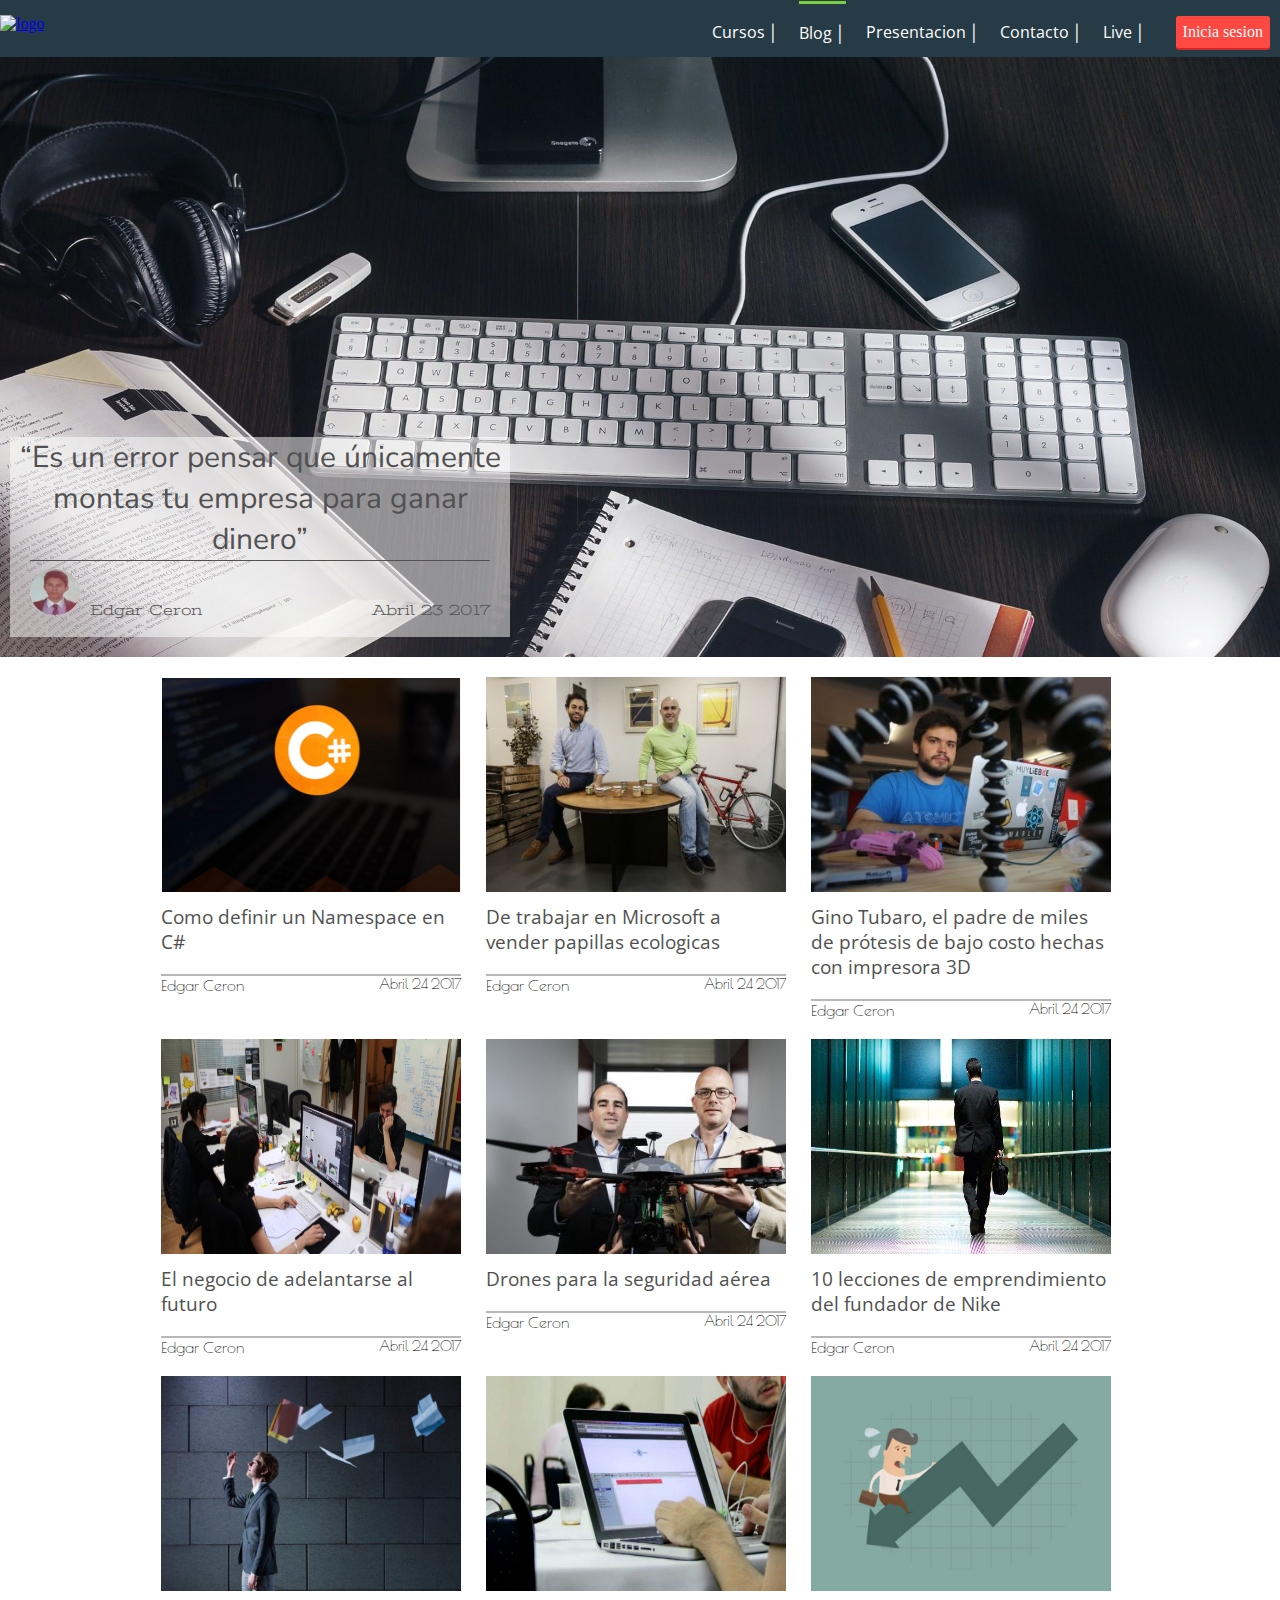
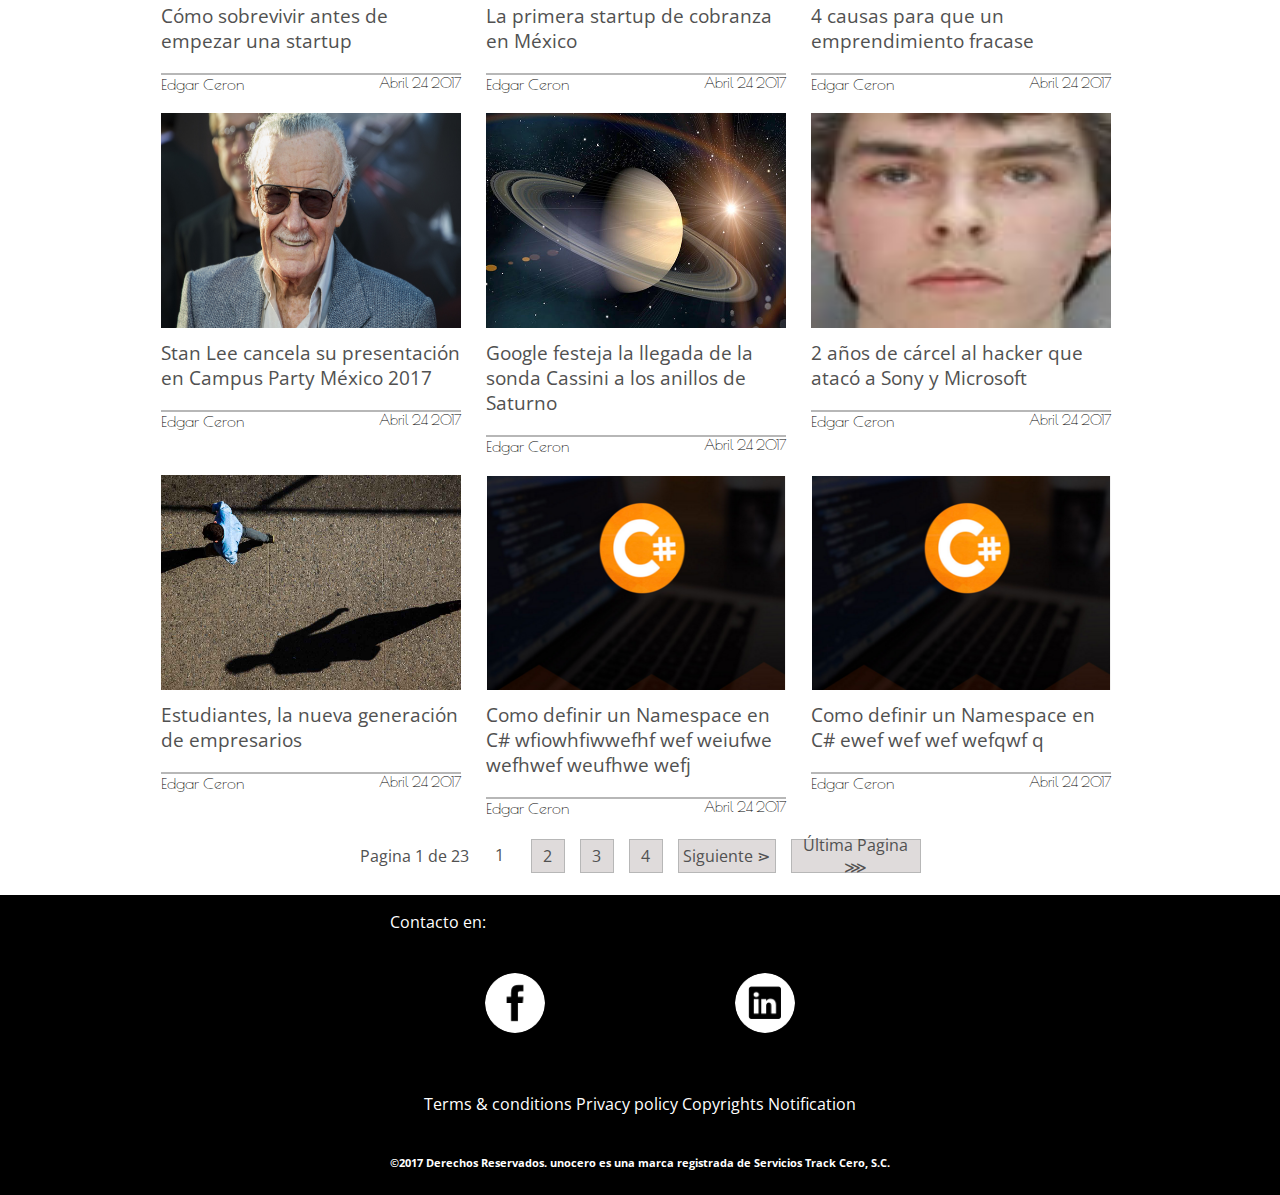
==== index.html @ a7a95a90 "Diseño final de la pagina" ====
<!DOCTYPE html>
<html>
<head>
  <meta charset="utf-8">
  <link href="https://fonts.googleapis.com/css?family=Nunito+Sans" rel="stylesheet">
  <link href="https://fonts.googleapis.com/css?family=Stint+Ultra+Expanded" rel="stylesheet">
  <link href="https://fonts.googleapis.com/css?family=Open+Sans" rel="stylesheet">
  <link href="https://fonts.googleapis.com/css?family=Poiret+One" rel="stylesheet">
  <title>Platzi- blog </title>
  <link rel="stylesheet" href="css/css.css">
</head>
<body>

  <section class="encabezado">
    <div id="enc-izq">
      <a href="index.html#"><img class="enc-logo"src="Imagenes/Logo.png" alt="logo"/></a>
    </div>
    <nav id="enc-der">
      <ul class="enc-lista">
        <li><a href="#" class="enc-lis-texto" id="Cursos">Cursos  │</a></li>
        <li><a href="index.html" class="enc-lis-texto" id="Blog">Blog  │</a></li>
        <li><a href="#portada" class="enc-lis-texto" id="Faq">Presentacion  │</a></li>
        <li><a href="#Footer" class="enc-lis-texto" id="Horarios">Contacto  │</a></li>
        <li><a href="#" class="enc-lis-texto" id="Live">Live  │</a></li>
      </ul>
      <a class="enc-button"href="#">Inicia sesion</a>
    </nav>
  </section>

  <section id="portada" class="background">
    <div class="port-presentacion">
      <div class="port-texto">
        “Es un error pensar que únicamente montas tu empresa para ganar dinero”
      </div>
      <div class="port-autor">
        <a href="https://www.facebook.com/edgar.ceronmiranda" class="port-aut-texto"><img class="port-aut-img" src="Imagenes/autor.jpg" alt="Autor">Edgar Ceron</a>
        <a class="port-aut-fecha">Abril 23 2017</a>
      </div>
    </div>
  </section>

  <section id="Cuerpo">
    <div id="cuer-col1" class="margin">
      <article class="cuer-articulo">
        <a href="Pag-ext/contenido-not.html" ><img class="curp-art-imagen" src="Imagenes/noticias/not-1.png" alt="not-1">
          <a href="Pag-ext/contenido-not.html" class="cuerp-art-nombre">Como definir un Namespace en C#</a>
          <div class="cuer-art-autor">
            <a href="" class="cuer-art-aut-texto">Edgar Ceron</a>
            <a class="cuer-art-aut-fecha">Abril 24 2017</a>
          </div>
        </article>
        <article class="cuer-articulo">
          <a href="Pag-ext/contenido-not.html" ><img class="curp-art-imagen" src="Imagenes/noticias/not-2.jpg" alt="not-2">
            <a href="Pag-ext/contenido-not.html" class="cuerp-art-nombre">De trabajar en Microsoft a vender papillas ecologicas</a>
            <div class="cuer-art-autor">
              <a href="" class="cuer-art-aut-texto">Edgar Ceron</a>
              <a class="cuer-art-aut-fecha">Abril 24 2017</a>
            </div>
        </article>
        <article class="cuer-articulo">
          <a href="Pag-ext/contenido-not.html" ><img class="curp-art-imagen" src="Imagenes/noticias/not-3.jpg" alt="not-3">
            <a href="Pag-ext/contenido-not.html" class="cuerp-art-nombre">Gino Tubaro, el padre de miles de prótesis de bajo costo hechas con impresora 3D</a>
            <div class="cuer-art-autor">
              <a href="" class="cuer-art-aut-texto">Edgar Ceron</a>
              <a class="cuer-art-aut-fecha">Abril 24 2017</a>
            </div>
        </article>
      </div>
      <div id="cuer-col2" class="margin">
        <article class="cuer-articulo">
          <a href="Pag-ext/contenido-not.html" ><img class="curp-art-imagen" src="Imagenes/noticias/not-4.jpg" alt="not-4">
            <a href="Pag-ext/contenido-not.html" class="cuerp-art-nombre">El negocio de adelantarse al futuro</a>
            <div class="cuer-art-autor">
              <a href="" class="cuer-art-aut-texto">Edgar Ceron</a>
              <a class="cuer-art-aut-fecha">Abril 24 2017</a>
            </div>
        </article>
        <article class="cuer-articulo">
          <a href="Pag-ext/contenido-not.html" ><img class="curp-art-imagen" src="Imagenes/noticias/not-5.jpg" alt="not-5">
            <a href="Pag-ext/contenido-not.html" class="cuerp-art-nombre">Drones para la seguridad aérea</a>
            <div class="cuer-art-autor">
              <a href="" class="cuer-art-aut-texto">Edgar Ceron</a>
              <a class="cuer-art-aut-fecha">Abril 24 2017</a>
            </div>
        </article>
        <article class="cuer-articulo">
          <a href="Pag-ext/contenido-not.html" ><img class="curp-art-imagen" src="Imagenes/noticias/not-6.jpg" alt="not-6">
            <a href="Pag-ext/contenido-not.html" class="cuerp-art-nombre">10 lecciones de emprendimiento del fundador de Nike</a>
            <div class="cuer-art-autor">
              <a href="" class="cuer-art-aut-texto">Edgar Ceron</a>
              <a class="cuer-art-aut-fecha">Abril 24 2017</a>
            </div>
        </article>
      </div>
      <div id="cuer-col3" class="margin">
        <article class="cuer-articulo">
          <a href="Pag-ext/contenido-not.html" ><img class="curp-art-imagen" src="Imagenes/noticias/not-7.jpg" alt="not-7">
            <a href="Pag-ext/contenido-not.html" class="cuerp-art-nombre">Cómo sobrevivir antes de empezar una startup</a>
            <div class="cuer-art-autor">
              <a href="" class="cuer-art-aut-texto">Edgar Ceron</a>
              <a class="cuer-art-aut-fecha">Abril 24 2017</a>
            </div>
        </article>
        <article class="cuer-articulo">
          <a href="Pag-ext/contenido-not.html" ><img class="curp-art-imagen" src="Imagenes/noticias/not-8.jpg" alt="not-8">
            <a href="Pag-ext/contenido-not.html" class="cuerp-art-nombre">La primera startup de cobranza en México</a>
            <div class="cuer-art-autor">
              <a href="" class="cuer-art-aut-texto">Edgar Ceron</a>
              <a class="cuer-art-aut-fecha">Abril 24 2017</a>
            </div>
        </article>
        <article class="cuer-articulo">
          <a href="Pag-ext/contenido-not.html" ><img class="curp-art-imagen" src="Imagenes/noticias/not-9.jpg" alt="not-9">
            <a href="Pag-ext/contenido-not.html" class="cuerp-art-nombre">4 causas para que un emprendimiento fracase</a>
            <div class="cuer-art-autor">
              <a href="" class="cuer-art-aut-texto">Edgar Ceron</a>
              <a class="cuer-art-aut-fecha">Abril 24 2017</a>
            </div>
          </article>
      </div>
      <div id="cuer-col4" class="margin">
        <article class="cuer-articulo">
          <a href="Pag-ext/contenido-not.html" ><img class="curp-art-imagen" src="Imagenes/noticias/not-10.jpg" alt="not-10">
            <a href="Pag-ext/contenido-not.html" class="cuerp-art-nombre">Stan Lee cancela su presentación en Campus Party México 2017</a>
            <div class="cuer-art-autor">
              <a href="" class="cuer-art-aut-texto">Edgar Ceron</a>
              <a class="cuer-art-aut-fecha">Abril 24 2017</a>
            </div>
        </article>
        <article class="cuer-articulo">
          <a href="Pag-ext/contenido-not.html" ><img class="curp-art-imagen" src="Imagenes/noticias/not-11.jpg" alt="not-11">
            <a href="Pag-ext/contenido-not.html" class="cuerp-art-nombre">Google festeja la llegada de la sonda Cassini a los anillos de Saturno</a>
            <div class="cuer-art-autor">
              <a href="" class="cuer-art-aut-texto">Edgar Ceron</a>
              <a class="cuer-art-aut-fecha">Abril 24 2017</a>
            </div>
        </article>
        <article class="cuer-articulo">
          <a href="Pag-ext/contenido-not.html" ><img class="curp-art-imagen" src="Imagenes/noticias/not-12.jpeg" alt="not-12"></a>
          <a href="Pag-ext/contenido-not.html" class="cuerp-art-nombre">2 años de cárcel al hacker que atacó a Sony y Microsoft</a>
          <div class="cuer-art-autor">
            <a href="" class="cuer-art-aut-texto">Edgar Ceron</a>
            <a class="cuer-art-aut-fecha">Abril 24 2017</a>
          </div>
        </article>
      </div>
      <div id="cuer-col5" class="margin">
        <article class="cuer-articulo">
          <a href="Pag-ext/contenido-not.html" ><img class="curp-art-imagen" src="Imagenes/noticias/not-13.jpg" alt="not-13">
            <a href="Pag-ext/contenido-not.html" class="cuerp-art-nombre">Estudiantes, la nueva generación de empresarios</a>
            <div class="cuer-art-autor">
              <a href="" class="cuer-art-aut-texto">Edgar Ceron</a>
              <a class="cuer-art-aut-fecha">Abril 24 2017</a>
            </div>
        </article>
        <article class="cuer-articulo">
          <a href="Pag-ext/contenido-not.html" ><img class="curp-art-imagen" src="Imagenes/noticias/not-1.png" alt="not-1">
            <a href="Pag-ext/contenido-not.html" class="cuerp-art-nombre">Como definir un Namespace en C# wfiowhfiwwefhf wef weiufwe wefhwef weufhwe wefj </a>
            <div class="cuer-art-autor">
              <a href="" class="cuer-art-aut-texto">Edgar Ceron</a>
              <a class="cuer-art-aut-fecha">Abril 24 2017</a>
            </div>
        </article>
        <article class="cuer-articulo">
          <a href="Pag-ext/contenido-not.html" ><img class="curp-art-imagen" src="Imagenes/noticias/not-1.png" alt="not-1">
            <a href="Pag-ext/contenido-not.html" class="cuerp-art-nombre">Como definir un Namespace en C# ewef wef wef wefqwf q</a>
            <div class="cuer-art-autor">
              <a href="" class="cuer-art-aut-texto">Edgar Ceron</a>
              <a class="cuer-art-aut-fecha">Abril 24 2017</a>
            </div>
        </article>
      </div>
      <div id="Numpag-cuerpo">
        <a class="numpag-text">Pagina 1 de 23</a>
        <a href="#" class="numpag-boton1 botonpag">1</a>
        <a href="Pag-ext/pagnum-blog.html" class="numpag-boton2 botonpag">2</a>
        <a href="Pag-ext/pagnum-blog.html" class="numpag-boton3 botonpag">3</a>
        <a href="Pag-ext/pagnum-blog.html" class="numpag-boton4 botonpag">4</a>
        <a href="Pag-ext/pagnum-blog.html" class="numpag-botonsiguente botonpag">Siguiente ⋗</a>
        <a href="Pag-ext/pagnum-blog.html" class="numpag-botonultima botonpag">Última Pagina ⋙</a>
      </div>
  </section>

  <section id="Footer">
    <div class="footer-texto">
      <div class="margen">
        <p>Contacto en: </p>
        <div class="footer-img">
          <a href="https://www.facebook.com/edgar.ceronmiranda"><img class="footer-img-1" src="Imagenes/facebook.png" alt=""></a>
          <a href=""><img class="footer-img-2" src="Imagenes/linkedin.png" alt=""></a>
        </div>
        <div class="footer-final">
          <p>Terms & conditions Privacy policy Copyrights Notification</p>
          <h6>©2017 Derechos Reservados. unocero es una marca registrada de Servicios Track Cero, S.C.</h6>
        </div>
      </div>
    </div>
  </section>

</body>
</html>
---- css/css.css ----
body{
  margin: 0px;
}
#Blog{
  border-top: 3.5px solid #7dcd40;
}
.encabezado{
 background-color: #273b47;
 display: flex;
 justify-content: space-between;
 position: relative;
 height: 57px;
}

.enc-lista{
 display: inline-flex;
 margin-right: 20px;
 margin-top: -9px;
}
.enc-lista li{
  display: flex;
  content: none;
  align-items: center;
  margin: 10px;
  display: table;
}

.enc-lista a{
  text-decoration: none;
  color:white;
  font-family: 'Open Sans', sans-serif;
  display: table-cell;
  vertical-align: middle;
  height: 58px;
  display: table-cell;
  vertical-align: middle;
}
.enc-lista a:hover{
  border-top: 3px solid #ff4842;
}

.enc-button{
  background-color: #ff4842;
  color: white;
  text-decoration: none;
  border-radius: 3px;
  margin-top: 16px;
  padding: 3px;
  margin-right: 10px;
  border-bottom: 2.5px solid #d0272a;
  padding: 7px;
  transition: .2s;
}

.enc-button:active{
  transform: scale(.9);
}

.enc-logo{
  height: 27px;
  width: 220px;
  margin-top: 15px;
}

#enc-izq{
  display: flex;
  margin-right: 15px;
}

#enc-der{
  display: flex;
  align-items: flex-start;

}
.background{
  background-image: url("../Imagenes/fondo.jpg");
  background-size: cover;
  color: #515151;
  height: 600px;
  display: flex;
  align-items: flex-end;
}

.port-presentacion{
  height: 200px;
  width: 500px;
  background-color:rgba(255,255,255,0.5);
  margin-bottom: 20px;
  margin-left: 10px;
}
.port-texto{
  color: #515151;
  font-size: 30px;
  text-align: center;
font-family: 'Nunito Sans', sans-serif;
}
.port-autor{
  display: flex;
  justify-content: space-between;
  border-top: 1px solid #515151;
  margin: 0px 20px;
  font-family: 'Stint Ultra Expanded', cursive;
  font-size: 15px;
}
.port-aut-img{
  height: 46px;
  width: 50px;
  border-radius: 100%;
  margin-right: 10px;
  margin-top: 8px;
}
.port-aut-texto{
  text-decoration: none;
  color: #515151;
  width: 200px;
  display: flex;
  align-items: baseline;
}

.port-aut-fecha{
  display: flex;
  align-items: flex-end;
  color: #515151;
}

#Cuerpo{
  width: 984px;
  margin: 0 auto;
}

.margin{
  margin-top: 20px;
  display: inline-flex;
}



.cuer-articulo{
  display: flex;
  flex-direction: column;
  width: 300px;
  margin:0 12.5px;
}

.curp-art-imagen{
  width: 300px;
  height: 215px;
}

.cuerp-art-nombre{
  color: #515151;
  font-size: 1.17em;
  margin-top: 8px;
  font-family: 'Open Sans', sans-serif;
  margin-bottom: 20px;
  text-decoration: none;
}

.cuer-art-autor{
display: flex;
justify-content: space-between;
border-top: 2px solid #b7b7b7;
font-family: 'Poiret One', cursive;
}
.cuer-art-aut-texto{
  text-decoration: none;
  color: black;
}

.cuer-art-aut-fecha{
  font-size: 14px;
}

#Numpag-cuerpo{
  display: flex;
  justify-content: center;
  margin: 22px 0;
}

.numpag-text{
  display: flex;
  align-items: center;
  justify-content: center;
  font-family: 'Open Sans', sans-serif;
  text-decoration: none;
  text-align: center;
  color: #515151;
}

.botonpag{
  background-color: #DFDBDB;
  color: #515151;
  margin-left: 15px;
  border: 1px solid #b7b7b7;
  text-align: center;
  width: 2em;
  height: 2em;
  display: flex;
  align-items: center;
  justify-content: center;
  font-family: 'Open Sans', sans-serif;
  text-decoration: none;
}

.numpag-boton1{
  background-color: inherit;
  border: none;
}
.numpag-boton2-numpag{
  background-color: inherit;
  border: none;
}
.numpag-botonsiguente{
  width: 6em;
}
.numpag-botonultima{
  width: 8em;
}

.footer-texto{
  background-color: black;
  display: flex;

  height: 300px;
  color: white;
  font-family: 'Open Sans', sans-serif;
  justify-content: center;
}

.footer-img{
  display: flex;
  justify-content: space-around;
  margin: auto;
  margin-top: 40px;

}
.footer-img-1, .footer-img-2{
  width: 60px;
  border-radius: 100%;

}
.footer-final{
  display: flex;
  text-align: center;
  flex-direction: column;
  margin-top:39px ;
}

/*pagina de noticias*/
.encabezado-contenido-not{
  position: fixed;
  width: 100%;
  margin-top: -41px;
  }

.Cuerpo-noticia{
  margin-top: 40px;
  display: flex;
  justify-content: center;
}
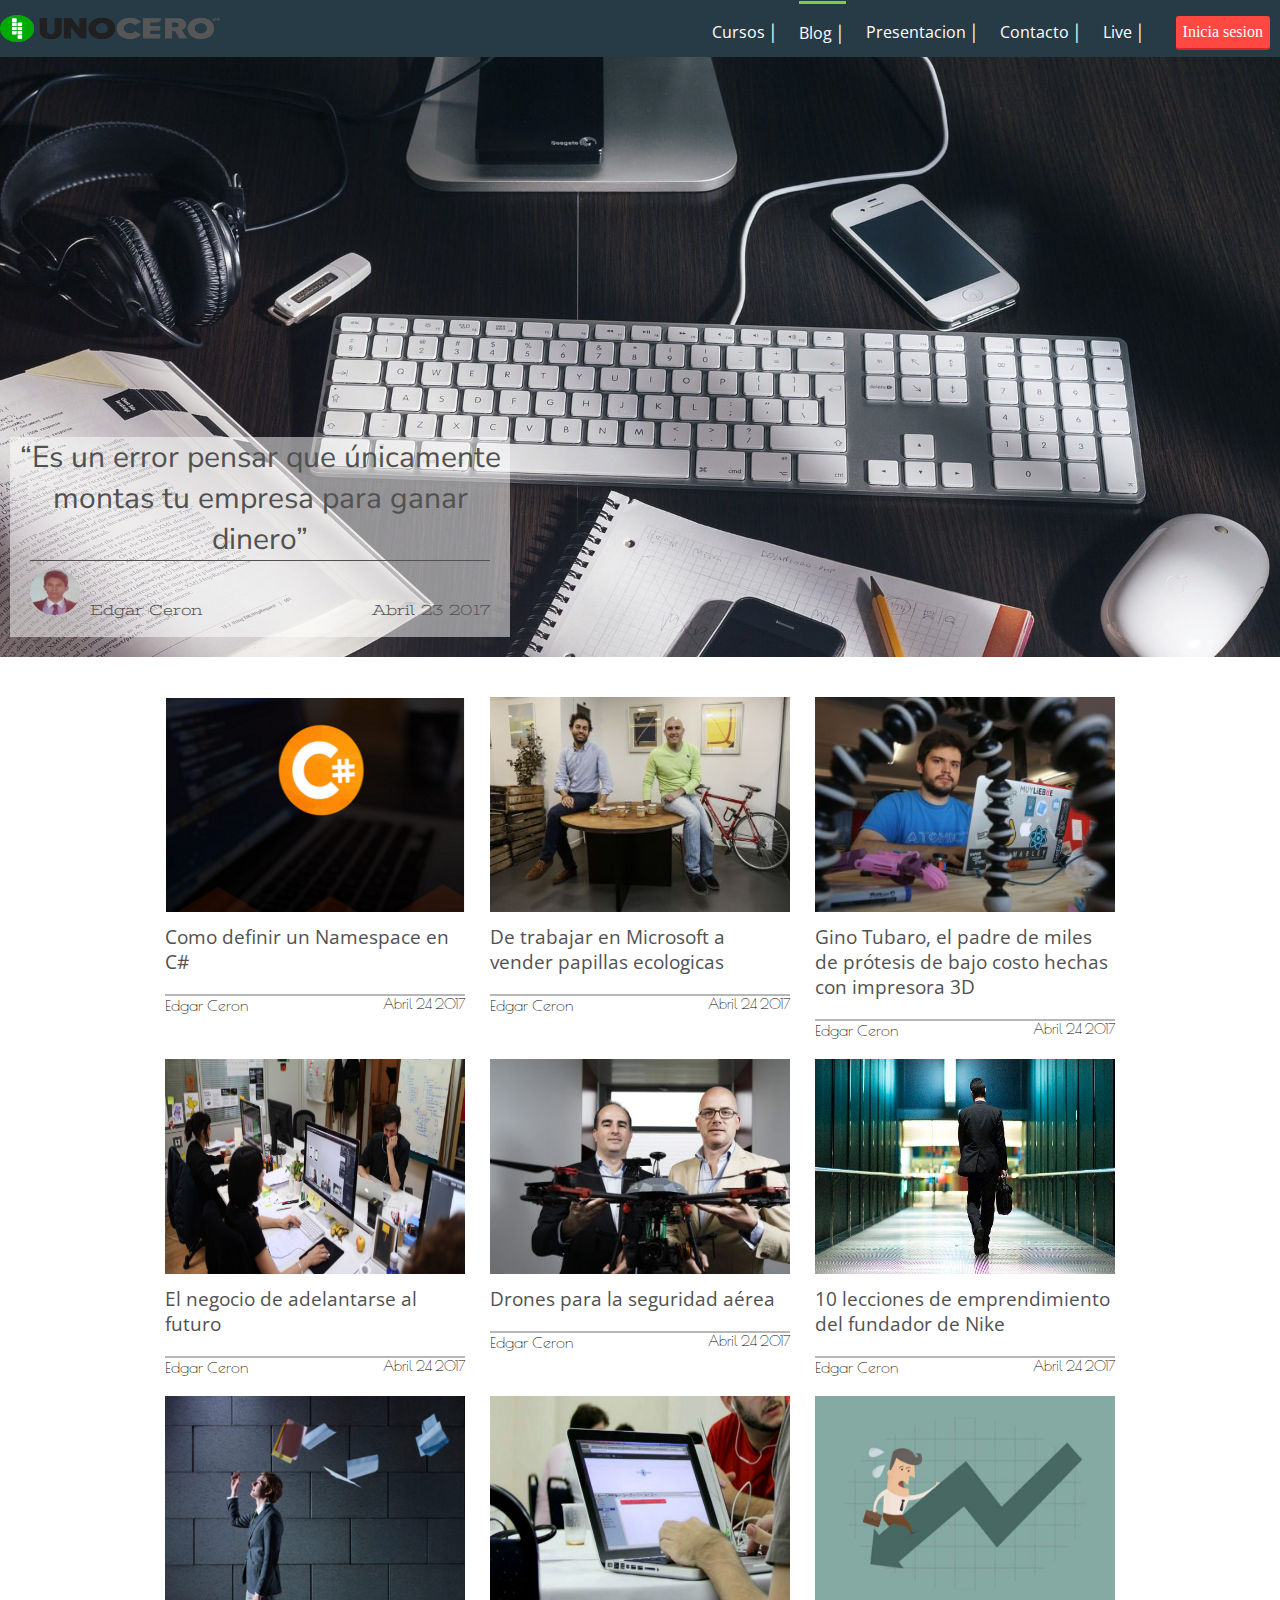
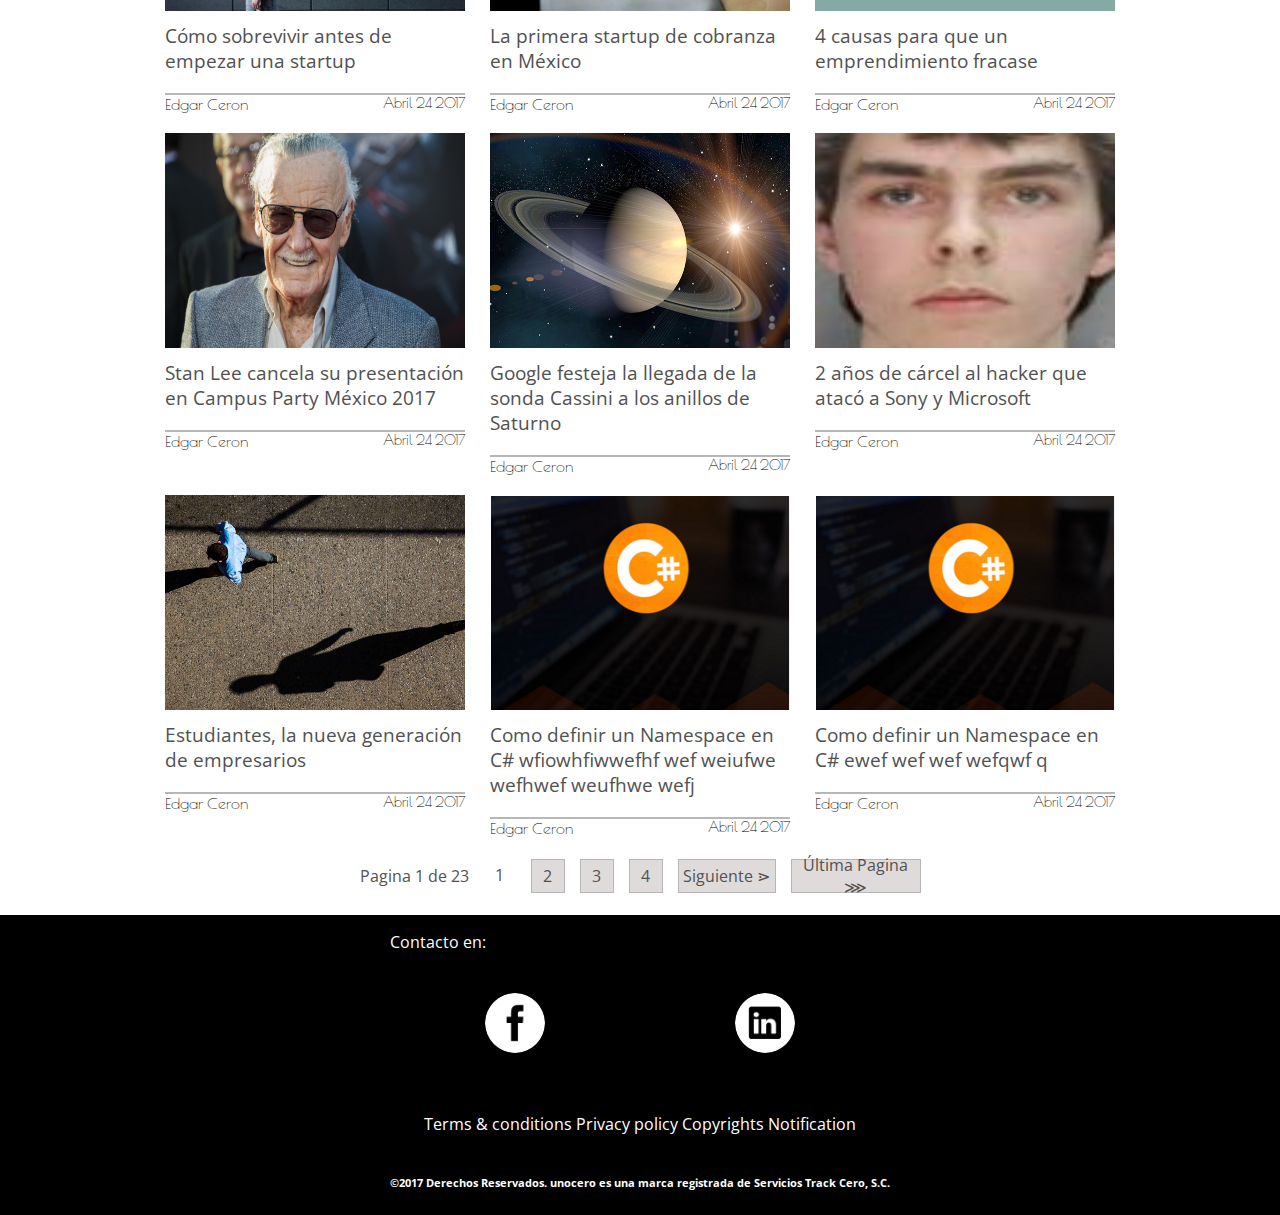
==== commit ada697f3: "Empezamos hacer el sitio responsive-design,el cuerpo de la noticia esta echo" ====
--- a/index.html
+++ b/index.html
@@ -8,12 +8,13 @@
   <link href="https://fonts.googleapis.com/css?family=Poiret+One" rel="stylesheet">
   <title>Platzi- blog </title>
   <link rel="stylesheet" href="css/css.css">
+  <meta name="viewport" content="width=device-width, initial-scale=1">
 </head>
 <body>
 
   <section class="encabezado">
     <div id="enc-izq">
-      <a href="index.html#"><img class="enc-logo"src="Imagenes/Logo.png" alt="logo"/></a>
+      <a href="index.html#"><img class="enc-logo"src="Imagenes/logo.png" alt="logo"/></a>
     </div>
     <nav id="enc-der">
       <ul class="enc-lista">
@@ -25,6 +26,7 @@
       </ul>
       <a class="enc-button"href="#">Inicia sesion</a>
     </nav>
+
   </section>
 
   <section id="portada" class="background">
@@ -65,8 +67,6 @@
               <a class="cuer-art-aut-fecha">Abril 24 2017</a>
             </div>
         </article>
-      </div>
-      <div id="cuer-col2" class="margin">
         <article class="cuer-articulo">
           <a href="Pag-ext/contenido-not.html" ><img class="curp-art-imagen" src="Imagenes/noticias/not-4.jpg" alt="not-4">
             <a href="Pag-ext/contenido-not.html" class="cuerp-art-nombre">El negocio de adelantarse al futuro</a>
@@ -91,8 +91,6 @@
               <a class="cuer-art-aut-fecha">Abril 24 2017</a>
             </div>
         </article>
-      </div>
-      <div id="cuer-col3" class="margin">
         <article class="cuer-articulo">
           <a href="Pag-ext/contenido-not.html" ><img class="curp-art-imagen" src="Imagenes/noticias/not-7.jpg" alt="not-7">
             <a href="Pag-ext/contenido-not.html" class="cuerp-art-nombre">Cómo sobrevivir antes de empezar una startup</a>
@@ -117,8 +115,6 @@
               <a class="cuer-art-aut-fecha">Abril 24 2017</a>
             </div>
           </article>
-      </div>
-      <div id="cuer-col4" class="margin">
         <article class="cuer-articulo">
           <a href="Pag-ext/contenido-not.html" ><img class="curp-art-imagen" src="Imagenes/noticias/not-10.jpg" alt="not-10">
             <a href="Pag-ext/contenido-not.html" class="cuerp-art-nombre">Stan Lee cancela su presentación en Campus Party México 2017</a>
@@ -143,8 +139,6 @@
             <a class="cuer-art-aut-fecha">Abril 24 2017</a>
           </div>
         </article>
-      </div>
-      <div id="cuer-col5" class="margin">
         <article class="cuer-articulo">
           <a href="Pag-ext/contenido-not.html" ><img class="curp-art-imagen" src="Imagenes/noticias/not-13.jpg" alt="not-13">
             <a href="Pag-ext/contenido-not.html" class="cuerp-art-nombre">Estudiantes, la nueva generación de empresarios</a>
@@ -164,6 +158,14 @@
         <article class="cuer-articulo">
           <a href="Pag-ext/contenido-not.html" ><img class="curp-art-imagen" src="Imagenes/noticias/not-1.png" alt="not-1">
             <a href="Pag-ext/contenido-not.html" class="cuerp-art-nombre">Como definir un Namespace en C# ewef wef wef wefqwf q</a>
+            <div class="cuer-art-autor">
+              <a href="" class="cuer-art-aut-texto">Edgar Ceron</a>
+              <a class="cuer-art-aut-fecha">Abril 24 2017</a>
+            </div>
+        </article>
+        <article class="cuer-articulo opcional">
+          <a href="Pag-ext/contenido-not.html" ><img class="curp-art-imagen" src="Imagenes/noticias/not-1.png" alt="not-1">
+            <a href="Pag-ext/contenido-not.html" class="cuerp-art-nombre">Como definir un</a>
             <div class="cuer-art-autor">
               <a href="" class="cuer-art-aut-texto">Edgar Ceron</a>
               <a class="cuer-art-aut-fecha">Abril 24 2017</a>
--- a/css/css.css
+++ b/css/css.css
@@ -1,5 +1,3 @@
-
-
 body{
   margin: 0px;
 }
@@ -126,22 +124,27 @@
 }
 
 #Cuerpo{
-  width: 984px;
+  max-width: 992px;
   margin: 0 auto;
 }
 
 .margin{
   margin-top: 20px;
-  display: inline-flex;
-}
-
-
+  display: flex;
+  flex-wrap: wrap;
+  justify-content: center;
+}
+
+.opcional{
+  display: none !important;
+}
 
 .cuer-articulo{
   display: flex;
   flex-direction: column;
   width: 300px;
   margin:0 12.5px;
+  margin-top: 20px
 }
 
 .curp-art-imagen{
@@ -260,3 +263,11 @@
   display: flex;
   justify-content: center;
 }
+/*Iniciamos media-querys*/
+
+@media screen and (max-width: 974px) {
+  .opcional{
+    display: flex !important;
+  }
+
+}
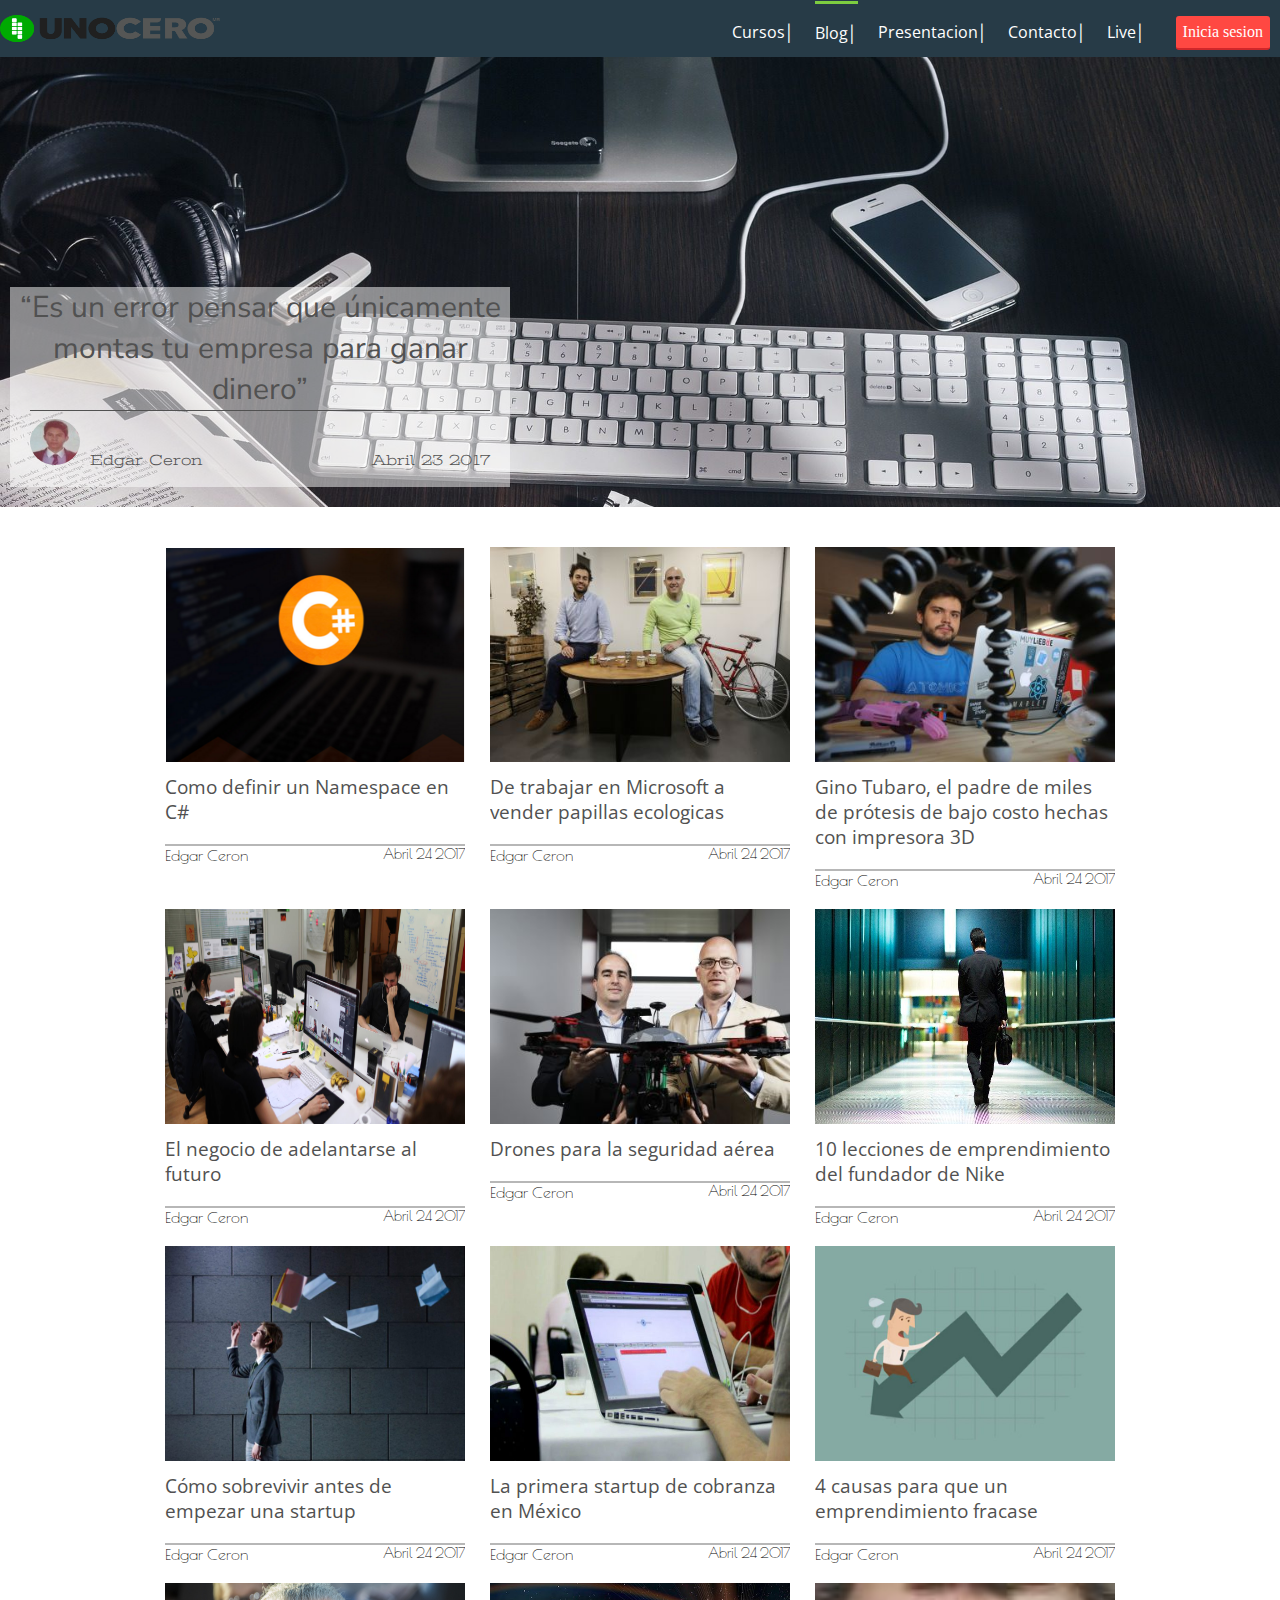
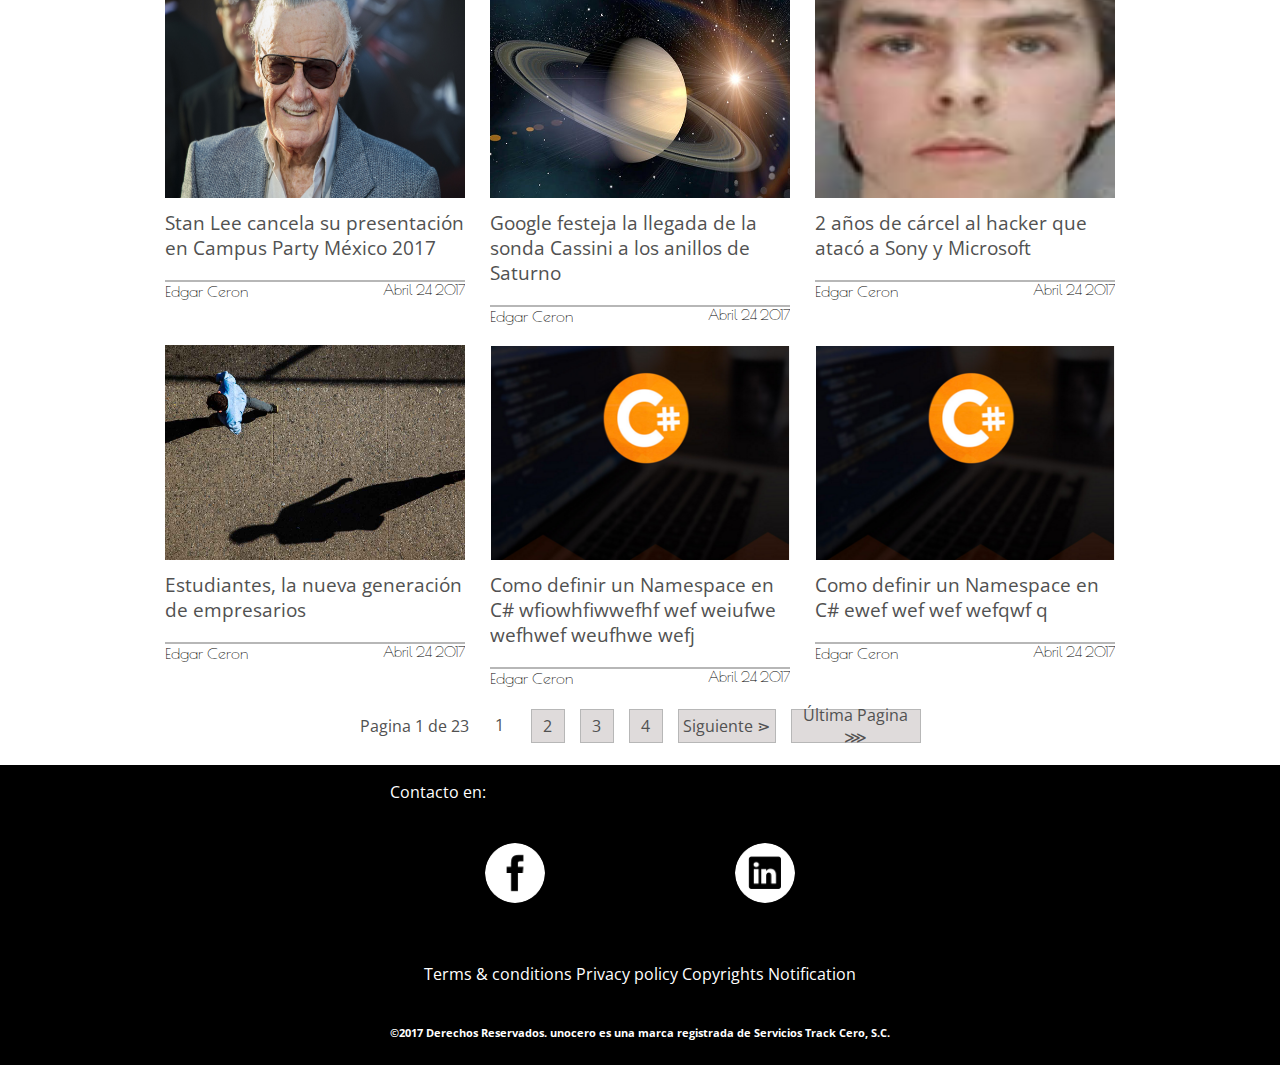
==== commit d24e81e5: "Adaptamos el sitio para tabletas,con menu off-canvas, ademas agregamos hover a las imgenes del cuerp" ====
--- a/index.html
+++ b/index.html
@@ -8,7 +8,7 @@
   <link href="https://fonts.googleapis.com/css?family=Poiret+One" rel="stylesheet">
   <title>Platzi- blog </title>
   <link rel="stylesheet" href="css/css.css">
-  <meta name="viewport" content="width=device-width, initial-scale=1">
+  <meta name="viewport" content="width=device-width, initial-scale=1"/>
 </head>
 <body>
 
@@ -16,13 +16,14 @@
     <div id="enc-izq">
       <a href="index.html#"><img class="enc-logo"src="Imagenes/logo.png" alt="logo"/></a>
     </div>
-    <nav id="enc-der">
+     <span class="burguer-button icon-menu" id="burguer-button"></span>
+    <nav id="menu"  class="menu">
       <ul class="enc-lista">
-        <li><a href="#" class="enc-lis-texto" id="Cursos">Cursos  │</a></li>
-        <li><a href="index.html" class="enc-lis-texto" id="Blog">Blog  │</a></li>
-        <li><a href="#portada" class="enc-lis-texto" id="Faq">Presentacion  │</a></li>
-        <li><a href="#Footer" class="enc-lis-texto" id="Horarios">Contacto  │</a></li>
-        <li><a href="#" class="enc-lis-texto" id="Live">Live  │</a></li>
+        <li><a href="#" class="enc-lis-texto" id="Cursos">Cursos</a></li>
+        <li><a href="index.html" class="enc-lis-texto" id="Blog">Blog</a></li>
+        <li><a href="#portada" class="enc-lis-texto" id="Faq">Presentacion</a></li>
+        <li><a href="#Footer" class="enc-lis-texto" id="Horarios">Contacto</a></li>
+        <li><a href="#" class="enc-lis-texto" id="Live">Live</a></li>
       </ul>
       <a class="enc-button"href="#">Inicia sesion</a>
     </nav>
@@ -198,6 +199,13 @@
       </div>
     </div>
   </section>
-
+  <script>
+  var $burguerButton = document.getElementById("burguer-button");
+  var $menu = document.getElementById("menu");
+  $burguerButton.addEventListener("touchstart",function(){
+    $burguerButton.classList.toggle("active")
+    $menu.classList.toggle("active")
+  });
+  </script>
 </body>
 </html>
--- a/css/css.css
+++ b/css/css.css
@@ -23,6 +23,10 @@
   align-items: center;
   margin: 10px;
   display: table;
+}
+
+.enc-lis-texto::after{
+  content: "│";
 }
 
 .enc-lista a{
@@ -67,16 +71,25 @@
   margin-right: 15px;
 }
 
-#enc-der{
+#menu{
   display: flex;
   align-items: flex-start;
 
+}
+
+.icon-menu{
+  background-image: url("../Imagenes/menu.png");
+  background-repeat: no-repeat;
+  background-size: 100%;
+  width: 48px;
+  display: none;
+  border-radius: 50%;
 }
 .background{
   background-image: url("../Imagenes/fondo.jpg");
   background-size: cover;
   color: #515151;
-  height: 600px;
+  height: 450px;
   display: flex;
   align-items: flex-end;
 }
@@ -146,10 +159,20 @@
   margin:0 12.5px;
   margin-top: 20px
 }
+.cuer-articulo a{
+  overflow: hidden;
+}
 
 .curp-art-imagen{
   width: 300px;
   height: 215px;
+  transform:scale(1);
+  transition: .9s;
+  -ms-transition: all 500ms ease-in-out;
+
+}
+.curp-art-imagen:hover{
+  transform:scale(1.2);
 }
 
 .cuerp-art-nombre{
@@ -265,9 +288,137 @@
 }
 /*Iniciamos media-querys*/
 
+@media screen and (max-width: 1200px) {
+  .background{
+    height: 450px;
+  }
+
+}
+
 @media screen and (max-width: 974px) {
   .opcional{
     display: flex !important;
   }
-
-}
+  #menu{
+    font-size: 13px;
+  }
+  /*portada*/
+  .background{
+    height: 300px;
+  }
+  .port-presentacion{
+    height: 111px;
+    width: 355px;
+  }
+  .port-texto{
+    font-size: 20px;
+  }
+  .port-autor{
+    font-size: 13px;
+  }
+  .port-aut-img{
+    height: 36px;
+    width: 40px;
+  }
+  /*Cuerpo*/
+  .cuer-articulo{
+    width: 282px;
+    margin: 12px 30px;
+  }
+  .curp-art-imagen{
+    width: 100%;
+  }
+  .cuerp-art-nombre{
+    font-size: 16px;
+    margin-bottom: 14px;
+  }
+  .cuer-art-aut-texto, .cuer-art-aut-fecha{
+    font-size: 12px;
+  }
+  /*Num de pag*/
+  .numpag-text{
+    font-size: 12px;
+  }
+  .botonpag{
+    zoom: 0.7;
+    margin-left: 20px;
+  }
+}
+
+@media screen and (max-width: 800px)  {
+  /*encabezado*/
+  .encabezado{
+    width: 100%;
+    position: fixed;
+    z-index: 1;
+  }
+  #Blog{
+    border: 0;
+  }
+  .enc-lista a:hover{
+    border: 0;
+  }
+  .enc-lista{
+    display: block;
+    margin: 0 auto;
+    margin-left: -50px;
+  }
+  .enc-lis-texto::after{
+    content: " ";
+  }
+  .enc-lista li{
+    text-align: center;
+    border-top: 1px solid gainsboro;
+  }
+  .enc-lista, .enc-lista li{
+    width: 100%;
+  }
+  #menu{
+    display: flex;
+    width: 100%;
+    height: 417px;
+    flex-direction: column;
+    align-items: center;
+
+  }
+  .menu{
+    position: absolute;
+    left: -100%;
+    top:100%;
+    transition: .3s;
+    background-color:rgba(0, 0, 0, 0.85);
+
+  }
+
+  .icon-menu{
+    display: block;
+    margin-right: 20px;
+    margin-top: 4px;
+    transform: rotate(0deg);
+    transition: .3s;
+  }
+
+  .icon-menu.active{
+    transform: rotate(-90deg);
+  }
+
+  .menu.active{
+    left: 0%;
+    z-index: 1;
+  }
+/*Footer*/
+.margen{
+  font-size: 19px;
+}
+.footer-img{
+  margin-top: 10px;
+}
+.footer-img-1, .footer-img-2 {
+  width: 83px;
+}
+.footer-final{
+  margin-top: 25px;
+}
+
+
+}
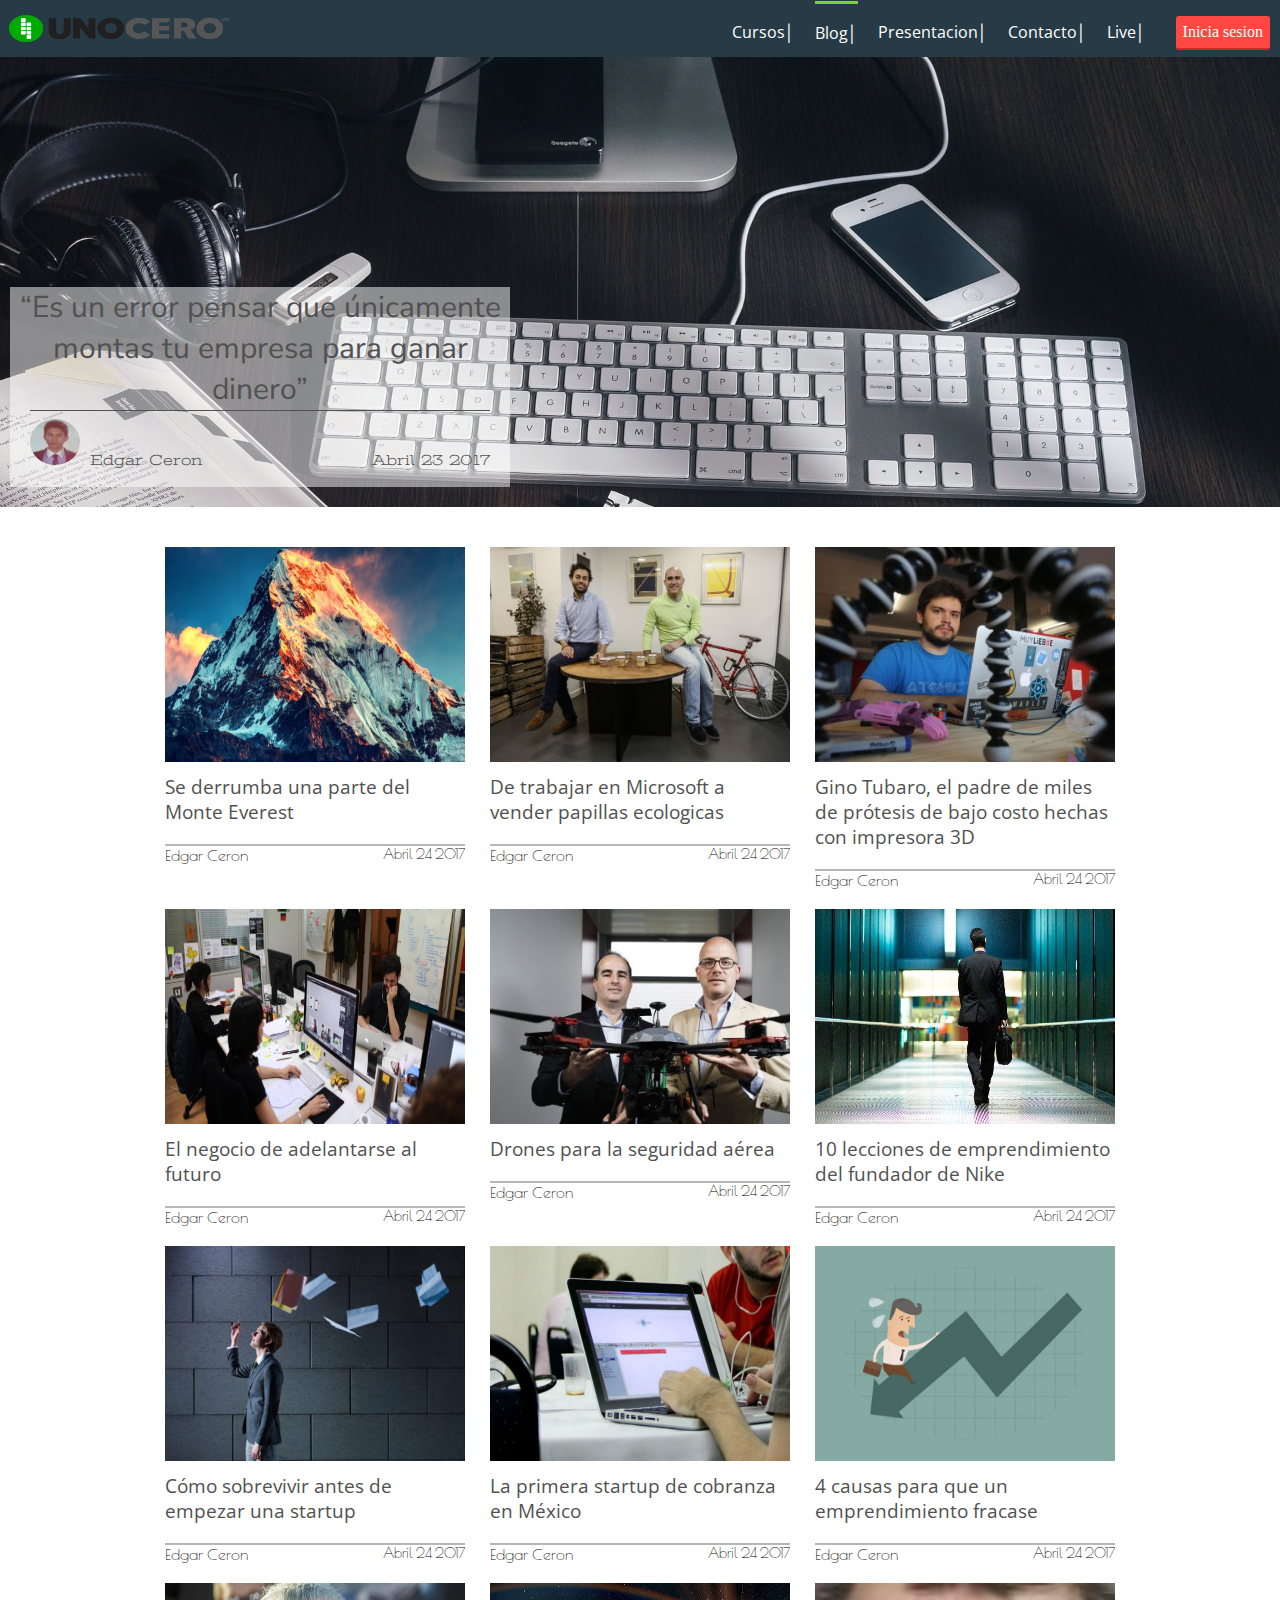
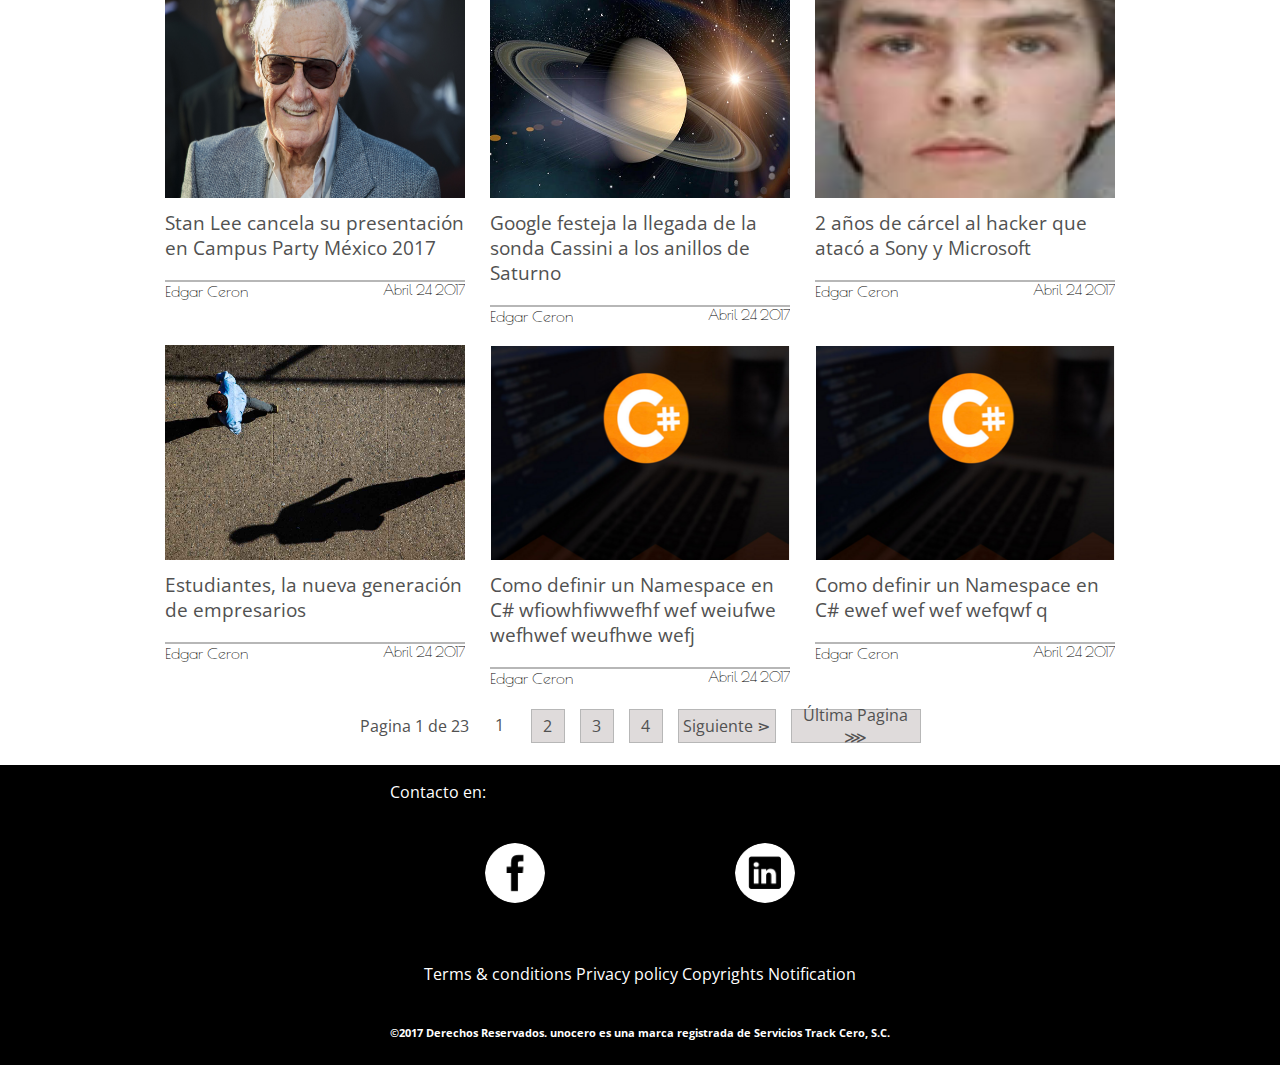
==== commit e29a710b: "Adamptamos el sitio para moviles, en la que modificamos la estrcutura de numpag-cuerpo" ====
--- a/index.html
+++ b/index.html
@@ -8,25 +8,27 @@
   <link href="https://fonts.googleapis.com/css?family=Poiret+One" rel="stylesheet">
   <title>Platzi- blog </title>
   <link rel="stylesheet" href="css/css.css">
-  <meta name="viewport" content="width=device-width, initial-scale=1"/>
+<meta name="viewport" content="width=device-width, initial-scale=1, user-scalable=no">
 </head>
 <body>
 
   <section class="encabezado">
-    <div id="enc-izq">
-      <a href="index.html#"><img class="enc-logo"src="Imagenes/logo.png" alt="logo"/></a>
+    <div class="container">
+      <div id="enc-izq">
+        <a href="index.html#"><img class="enc-logo"src="Imagenes/logo.png" alt="logo"/></a>
+      </div>
+      <span class="burguer-button icon-menu" id="burguer-button"></span>
+      <nav id="menu"  class="menu">
+        <ul class="enc-lista">
+          <li><a href="#" class="enc-lis-texto" id="Cursos">Cursos</a></li>
+          <li><a href="index.html" class="enc-lis-texto" id="Blog">Blog</a></li>
+          <li><a href="#portada" class="enc-lis-texto" id="Faq">Presentacion</a></li>
+          <li><a href="#Footer" class="enc-lis-texto" id="Horarios">Contacto</a></li>
+          <li><a href="#" class="enc-lis-texto" id="Live">Live</a></li>
+        </ul>
+        <a class="enc-button"href="#">Inicia sesion</a>
+      </nav>
     </div>
-     <span class="burguer-button icon-menu" id="burguer-button"></span>
-    <nav id="menu"  class="menu">
-      <ul class="enc-lista">
-        <li><a href="#" class="enc-lis-texto" id="Cursos">Cursos</a></li>
-        <li><a href="index.html" class="enc-lis-texto" id="Blog">Blog</a></li>
-        <li><a href="#portada" class="enc-lis-texto" id="Faq">Presentacion</a></li>
-        <li><a href="#Footer" class="enc-lis-texto" id="Horarios">Contacto</a></li>
-        <li><a href="#" class="enc-lis-texto" id="Live">Live</a></li>
-      </ul>
-      <a class="enc-button"href="#">Inicia sesion</a>
-    </nav>
 
   </section>
 
@@ -45,8 +47,8 @@
   <section id="Cuerpo">
     <div id="cuer-col1" class="margin">
       <article class="cuer-articulo">
-        <a href="Pag-ext/contenido-not.html" ><img class="curp-art-imagen" src="Imagenes/noticias/not-1.png" alt="not-1">
-          <a href="Pag-ext/contenido-not.html" class="cuerp-art-nombre">Como definir un Namespace en C#</a>
+        <a href="Pag-ext/contenido-not.html" ><img class="curp-art-imagen" src="Imagenes/noticias/not-1.jpg" alt="not-1">
+          <a href="Pag-ext/contenido-not.html" class="cuerp-art-nombre">Se derrumba una parte del Monte Everest</a>
           <div class="cuer-art-autor">
             <a href="" class="cuer-art-aut-texto">Edgar Ceron</a>
             <a class="cuer-art-aut-fecha">Abril 24 2017</a>
@@ -181,6 +183,7 @@
         <a href="Pag-ext/pagnum-blog.html" class="numpag-boton4 botonpag">4</a>
         <a href="Pag-ext/pagnum-blog.html" class="numpag-botonsiguente botonpag">Siguiente ⋗</a>
         <a href="Pag-ext/pagnum-blog.html" class="numpag-botonultima botonpag">Última Pagina ⋙</a>
+        <a href="Pag-ext/pagnum-blog.html" class="numpag-mas botonpag">Mas noticias</a>
       </div>
   </section>
 
@@ -200,12 +203,14 @@
     </div>
   </section>
   <script>
+
   var $burguerButton = document.getElementById("burguer-button");
   var $menu = document.getElementById("menu");
   $burguerButton.addEventListener("touchstart",function(){
     $burguerButton.classList.toggle("active")
     $menu.classList.toggle("active")
   });
+
   </script>
 </body>
 </html>
--- a/css/css.css
+++ b/css/css.css
@@ -10,6 +10,14 @@
  justify-content: space-between;
  position: relative;
  height: 57px;
+}
+.container{
+  background-color: #273b47;
+  display: flex;
+  justify-content: space-between;
+  position: relative;
+  height: 100%;
+  width: 100%
 }
 
 .enc-lista{
@@ -64,6 +72,7 @@
   height: 27px;
   width: 220px;
   margin-top: 15px;
+  margin-left: 9px;
 }
 
 #enc-izq{
@@ -82,6 +91,7 @@
   background-repeat: no-repeat;
   background-size: 100%;
   width: 48px;
+  height: 48px;
   display: none;
   border-radius: 50%;
 }
@@ -244,6 +254,9 @@
 .numpag-botonultima{
   width: 8em;
 }
+.numpag-mas{
+  display: none;
+}
 
 .footer-texto{
   background-color: black;
@@ -307,7 +320,7 @@
     height: 300px;
   }
   .port-presentacion{
-    height: 111px;
+    height: auto;
     width: 355px;
   }
   .port-texto{
@@ -347,7 +360,13 @@
 
 @media screen and (max-width: 800px)  {
   /*encabezado*/
-  .encabezado{
+  .container{
+    background-color: #273b47;
+   display: flex;
+   justify-content: space-between;
+   position: relative;
+   height: 57px;
+
     width: 100%;
     position: fixed;
     z-index: 1;
@@ -360,7 +379,6 @@
   }
   .enc-lista{
     display: block;
-    margin: 0 auto;
     margin-left: -50px;
   }
   .enc-lis-texto::after{
@@ -419,6 +437,82 @@
 .footer-final{
   margin-top: 25px;
 }
-
-
-}
+.footer-final h6{
+  margin: 0;
+}
+}
+@media screen and (max-width:500px) {
+  /*encabezado*/
+
+  #menu{
+    height: calc(100vh - 57px);
+    justify-content: space-between;
+  }
+  .enc-logo{
+    width: 150px;
+    height: 24px;
+  }
+  .enc-lista{
+    height: 82%;
+  }
+
+  .enc-lista li{
+  height: calc(89% / 5);
+  }
+
+  .enc-button{
+    position: relative;
+    bottom: 32px;
+  }
+  /*portada*/
+  .background{
+    height: 362px;
+  }
+  .port-presentacion{
+    background-color: inherit;
+    width:100%;
+    margin-left: 0;
+  }
+  .port-autor{
+    border-top: 3px double white;
+  }
+  .port-texto{
+    font-size: 23px;
+  }
+
+  .port-texto, .port-aut-texto, .port-aut-fecha{
+    color: aliceblue ;
+  }
+  .port-aut-img{
+    width: 46px;
+    height: 50px;
+  }
+  /*cuerpo*/
+  .cuerp-art-nombre{
+    font-size: 18px;
+  }
+
+  .botonpag, .numpag-text{
+    display: none;
+  }
+  .numpag-mas{
+    font-size: 25px;
+    display: block;
+    margin:0;
+    width: 81%;
+    background-color: #ff4842;
+    color: white;
+    text-decoration: none;
+    border-radius: 3px;
+    margin-top: 16px;
+    border: none;
+    border-bottom: 8.5px solid #d0272a;
+    padding-top: 18px;
+    margin-bottom: 74px;
+  }
+  /*footer*/
+  .footer-final{
+    margin-top: 14px;
+  }
+
+}
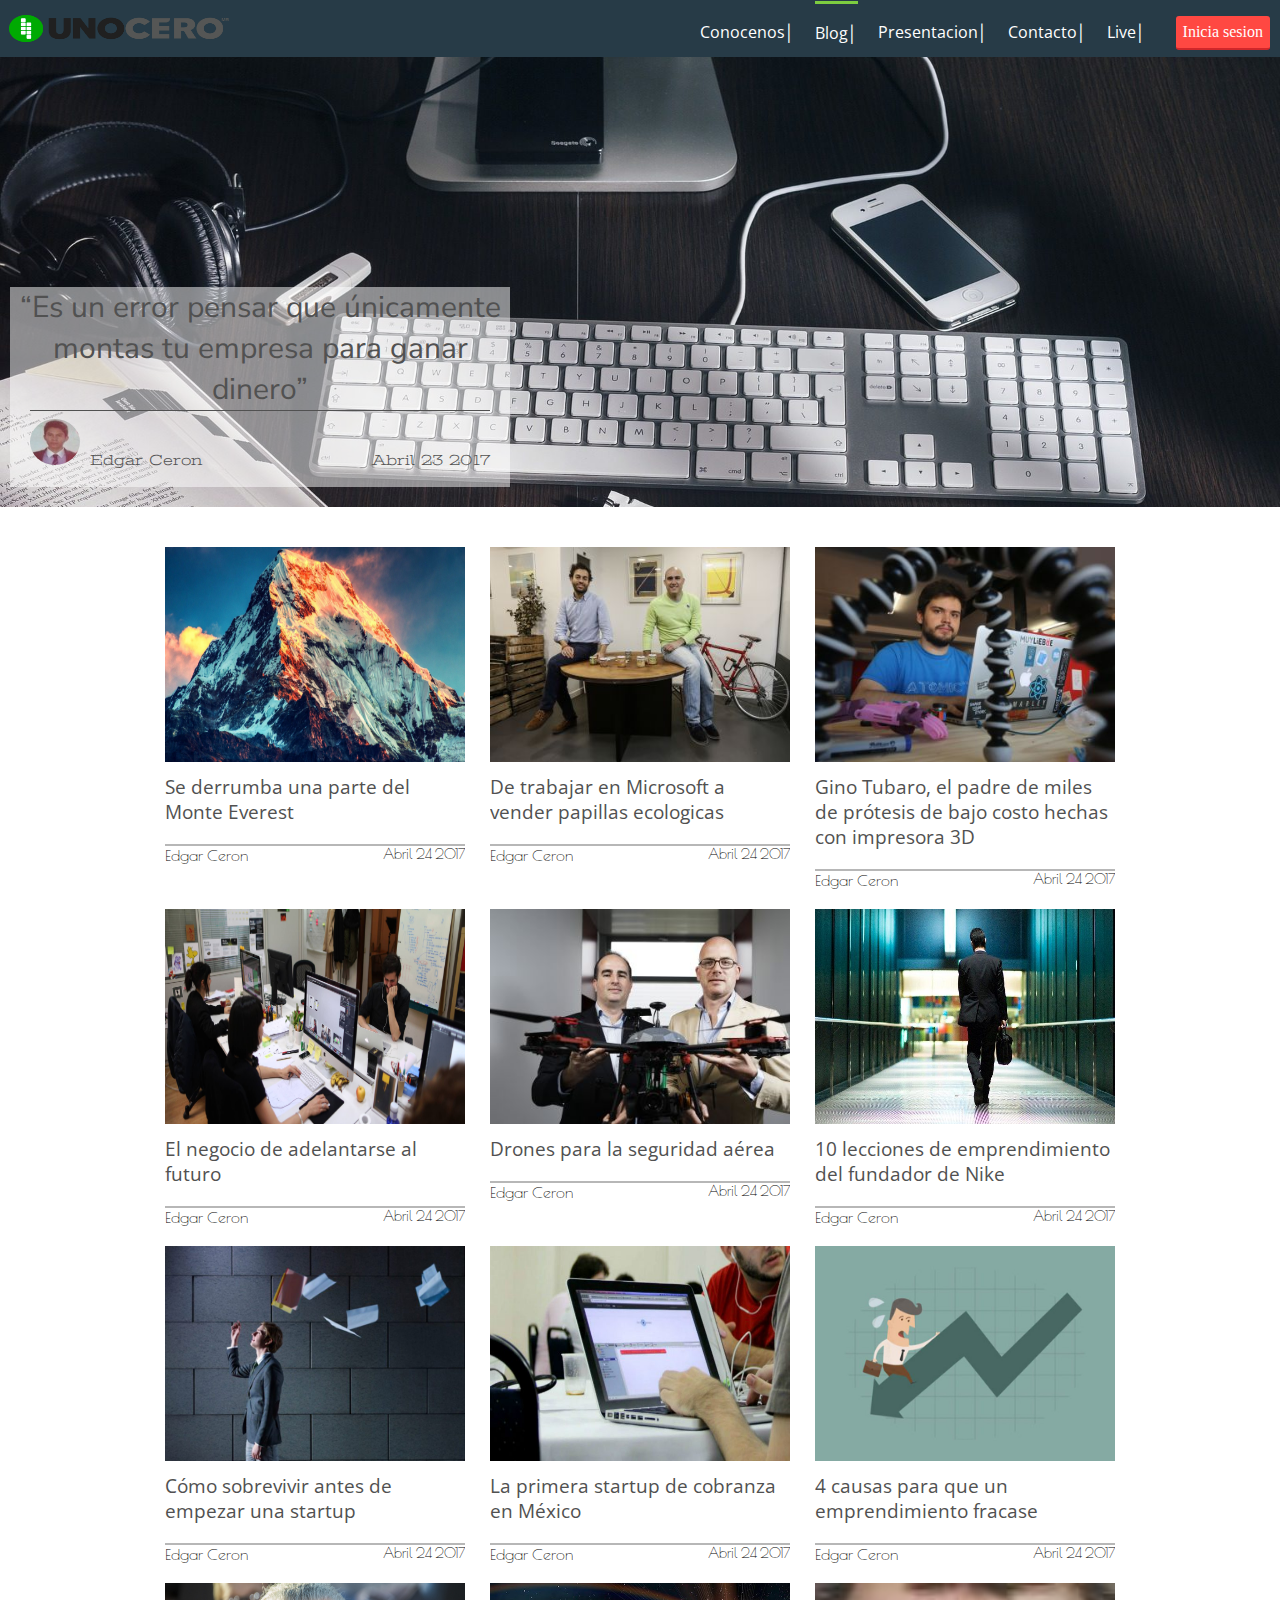
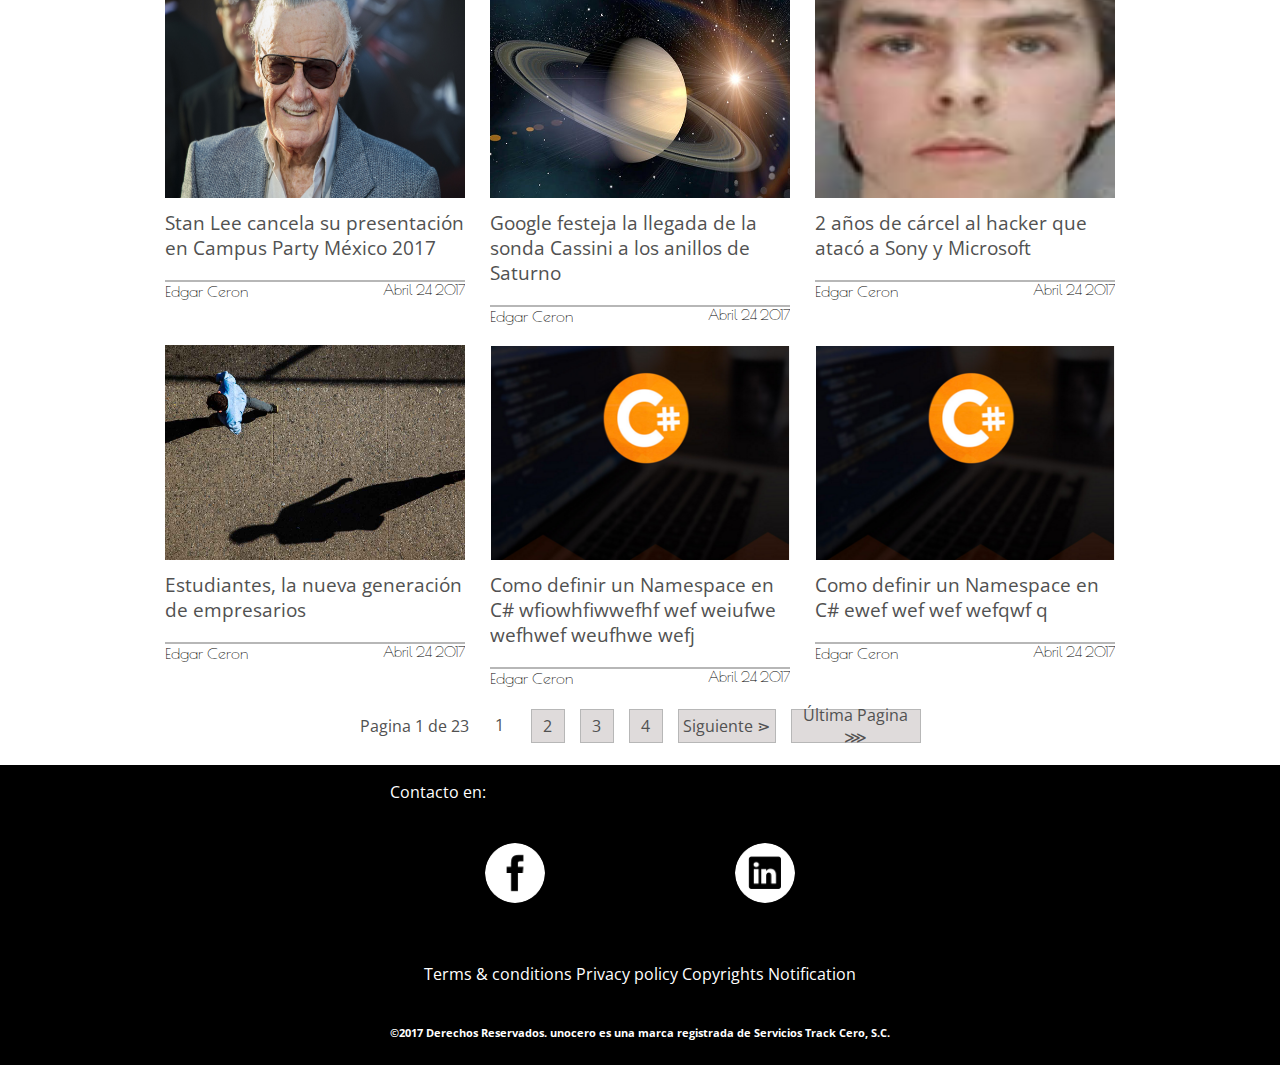
==== commit 52701c9f: "Se termino el responsive de las demas paginas" ====
--- a/index.html
+++ b/index.html
@@ -20,7 +20,7 @@
       <span class="burguer-button icon-menu" id="burguer-button"></span>
       <nav id="menu"  class="menu">
         <ul class="enc-lista">
-          <li><a href="#" class="enc-lis-texto" id="Cursos">Cursos</a></li>
+          <li><a href="#" class="enc-lis-texto" id="Cursos">Conocenos</a></li>
           <li><a href="index.html" class="enc-lis-texto" id="Blog">Blog</a></li>
           <li><a href="#portada" class="enc-lis-texto" id="Faq">Presentacion</a></li>
           <li><a href="#Footer" class="enc-lis-texto" id="Horarios">Contacto</a></li>
